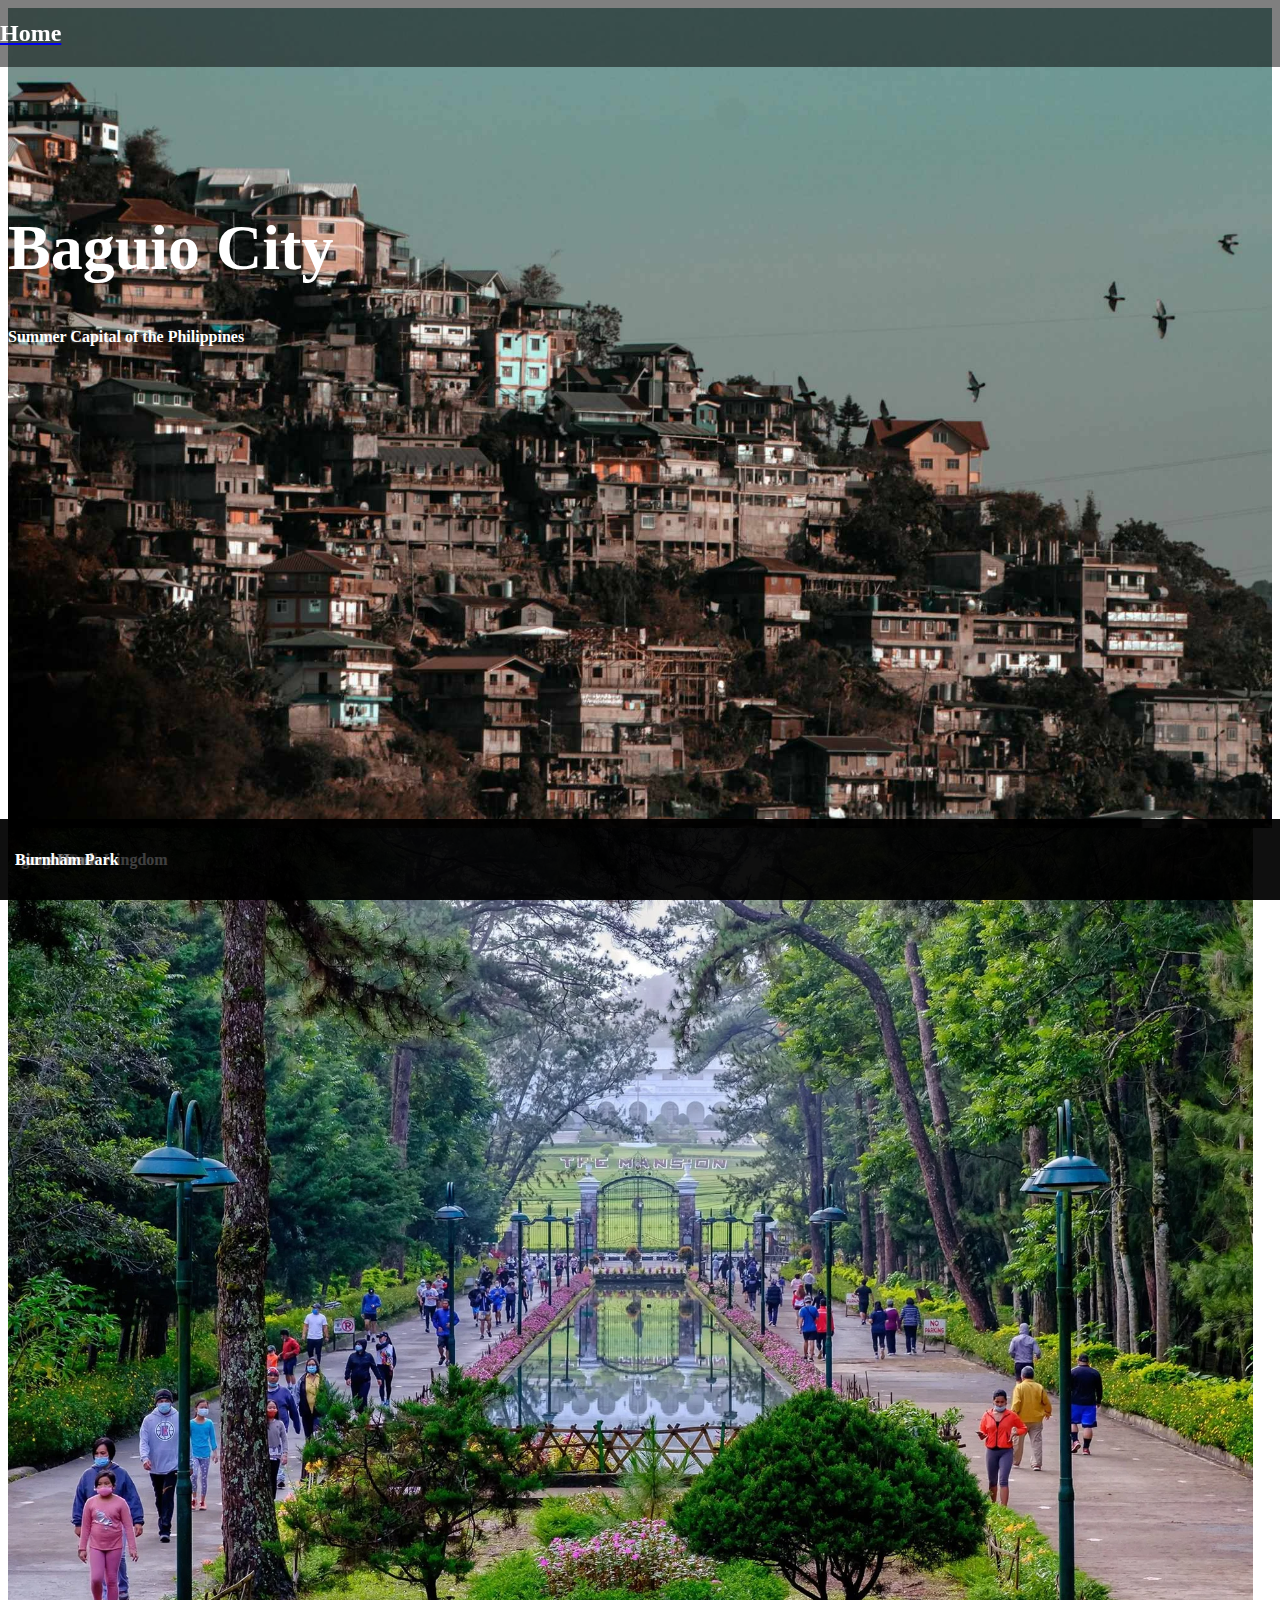
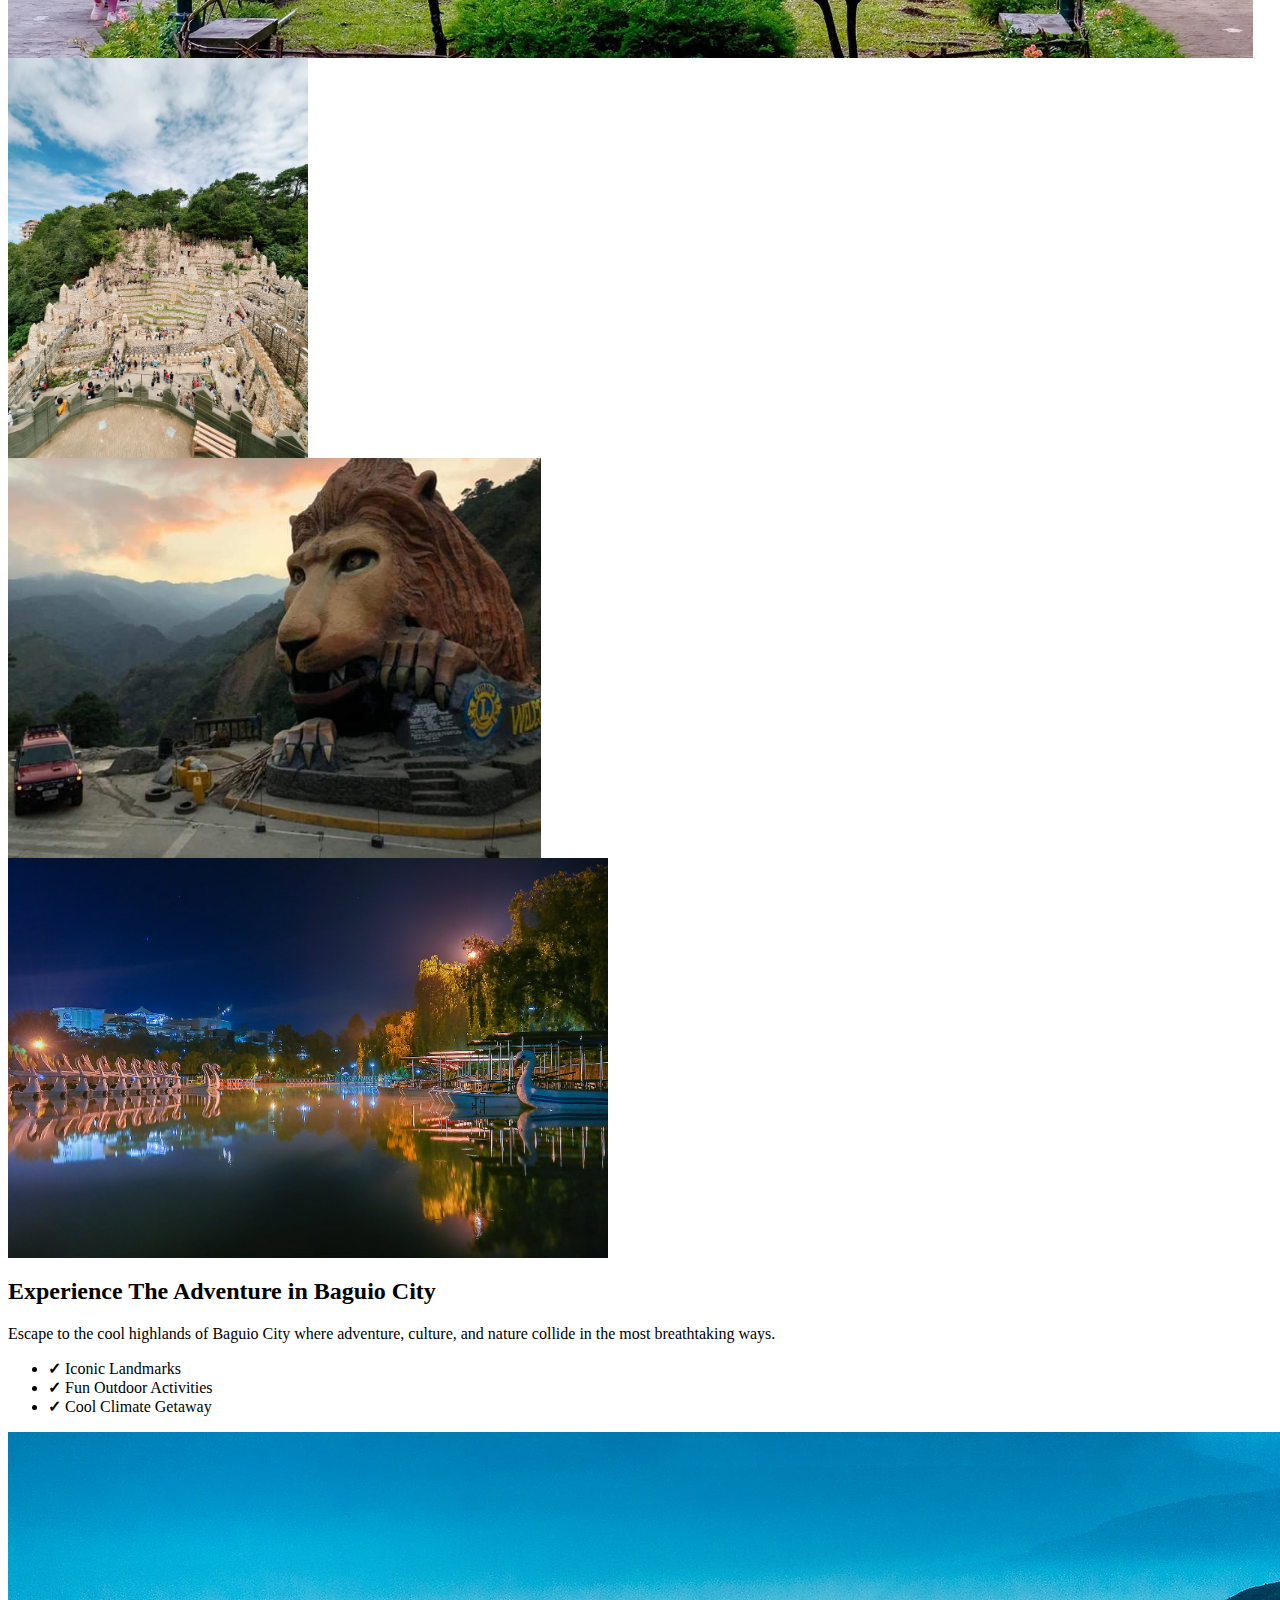
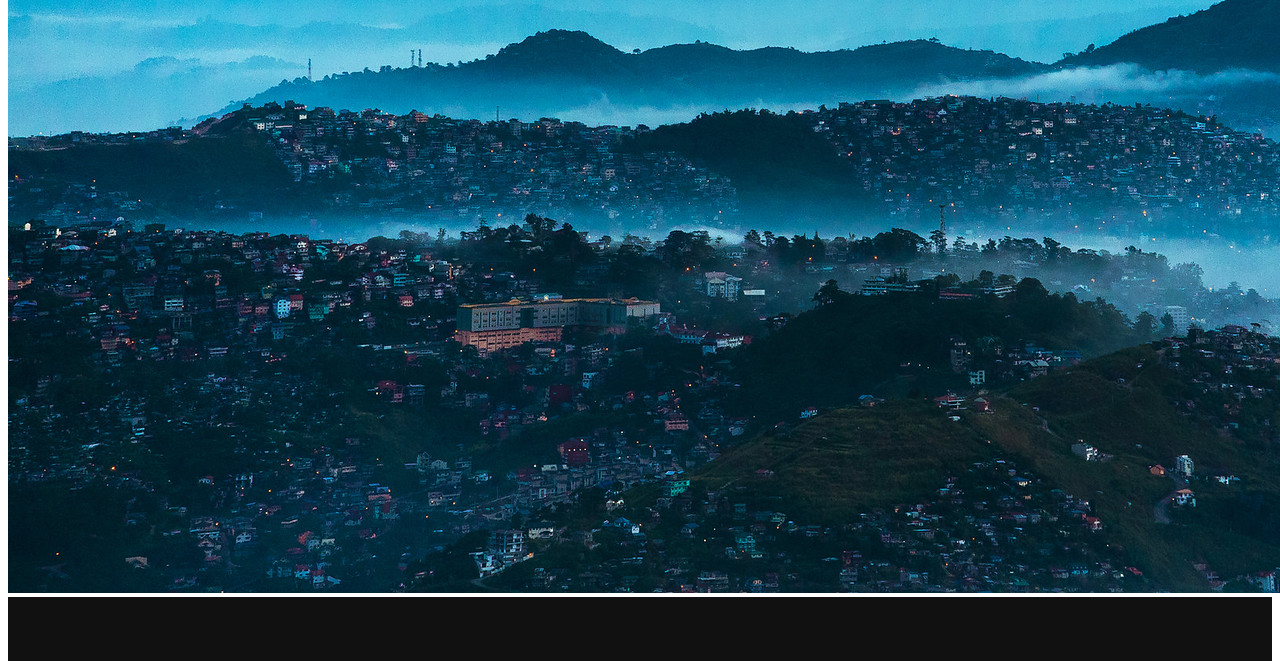
==== A05/index.html @ c4e064a0 "Add files via upload" ====
<!doctype html>
<html lang="en">

<head>
  <meta charset="utf-8">
  <meta name="viewport" content="width=device-width, initial-scale=1">
  <title>Baguio City</title>
  <link href="https://cdn.jsdelivr.net/npm/bootstrap@5.3.5/dist/css/bootstrap.min.css" rel="stylesheet"
    integrity="sha384-SgOJa3DmI69IUzQ2PVdRZhwQ+dy64/BUtbMJw1MZ8t5HZApcHrRKUc4W0kG879m7" crossorigin="anonymous">
  <link rel="stylesheet" href="style.css">
</head>

<body>

  <nav class="navbar ">
    <a href="../index.html" class="nav-link">
      <h2>Home</h2>
    </a>
  </nav>

  <section class="front-page">
    <div class="container">
      <h1>Baguio City</h1>
      <h4>Summer Capital of the Philippines</h4>
    </div>
  </section>

  <div class="container py-5">
    <div class="row">
      <div class="col-md-6">
        <div class="card shadow my-3 " style="height: 830px;">
          <img src="../img/wri.JPG" alt="" class="card-img img-fluid">
          <div class="info">
            <h4>Wright Park</h4>
          </div>
        </div>
      </div>
      <div class="col-md-6">
        <div class="row">
          <div class="col-md-6">
            <div class="card shadow my-3 " style="height: 400px;">
              <img src="../img/stone kingdom.jpg" alt="" class="card-img img-fluid">
              <div class="info p-2">
                <h4>Igorot Stone Kingdom</h4>
              </div>
            </div>
          </div>
          <div class="col-md-6">
            <div class="card shadow my-3 " style="height: 400px;">
              <img src="../img/lionhead.jpg" alt="" class="card-img img-fluid">
              <div class="info p-2">
                <h4>Lions Head</h4>
              </div>
            </div>
          </div>
        </div>
        <div class="col-12">
          <div class="card shadow my-3 " style="height: 400px;">
            <img src="../img/burnham.jpg" alt="">
            <div class="info p-2">
              <h4>Burnham Park</h4>
            </div>
          </div>
        </div>
      </div>
    </div>
  </div>

  <div class="container">
    <div class="row align-items-center">
      <div class="col-md-6">
        <h2>Experience The Adventure in Baguio City</h2>
        <p>Escape to the cool highlands of Baguio City where adventure, culture, and nature collide in the most
          breathtaking ways.</p>
        <ul class="list-unstyled">
          <li><strong>✓</strong> Iconic Landmarks</li>
          <li><strong>✓</strong> Fun Outdoor Activities</li>
          <li><strong>✓</strong> Cool Climate Getaway</li>
        </ul>
      </div>
      <div class="col-md-6">
        <img src="../img/bagui 2.jpg" class="img-fluid rounded-4" alt="adventure">
      </div>
    </div>
  </div>

  <div class="container-fluid mt-3" id="section-dark">
  </div>
  <script src="https://cdn.jsdelivr.net/npm/bootstrap@5.3.5/dist/js/bootstrap.bundle.min.js"
    integrity="sha384-k6d4wzSIapyDyv1kpU366/PK5hCdSbCRGRCMv+eplOQJWyd1fbcAu9OCUj5zNLiq"
    crossorigin="anonymous"></script>
</body>

</html>
---- A05/style.css ----
body {
     font-family: 'Georgia', serif;
}

.navbar {
  background-color: rgba(0, 0, 0, 0.5);
  position: fixed;
  top: 0;
  left: 0;
  width: 100%;
  z-index: 1000;
}
.navbar h2 {
  color: white;
}

.navbar h2:hover {
  color: gray;
}

.front-page {
  background-image: url(../img/bagui3.jpg);
  background-size: cover;
  background-position: center;
  background-repeat: no-repeat;
  padding: 160px 0;
  color: white;
  text-align: left;
  height: 500px;
}

.front-page h1 {
  font-size: 4rem;
  font-weight: bold;
}

.card-wrapper {
  position: relative;
  height: 830px;
  overflow: hidden;
}

.card {
  height: 100%;
}

.card img {
  height: 100%;
  object-fit: cover;
}

.info {
  position: absolute;
  bottom: 0;
  left: 0;
  width: 100%;
  background: rgba(0, 0, 0, 0.5);
  color: white;
  padding: 10px 15px;
}

#section-dark {
  background: #111;
  padding: 2rem 2rem;
  text-align: center;
}
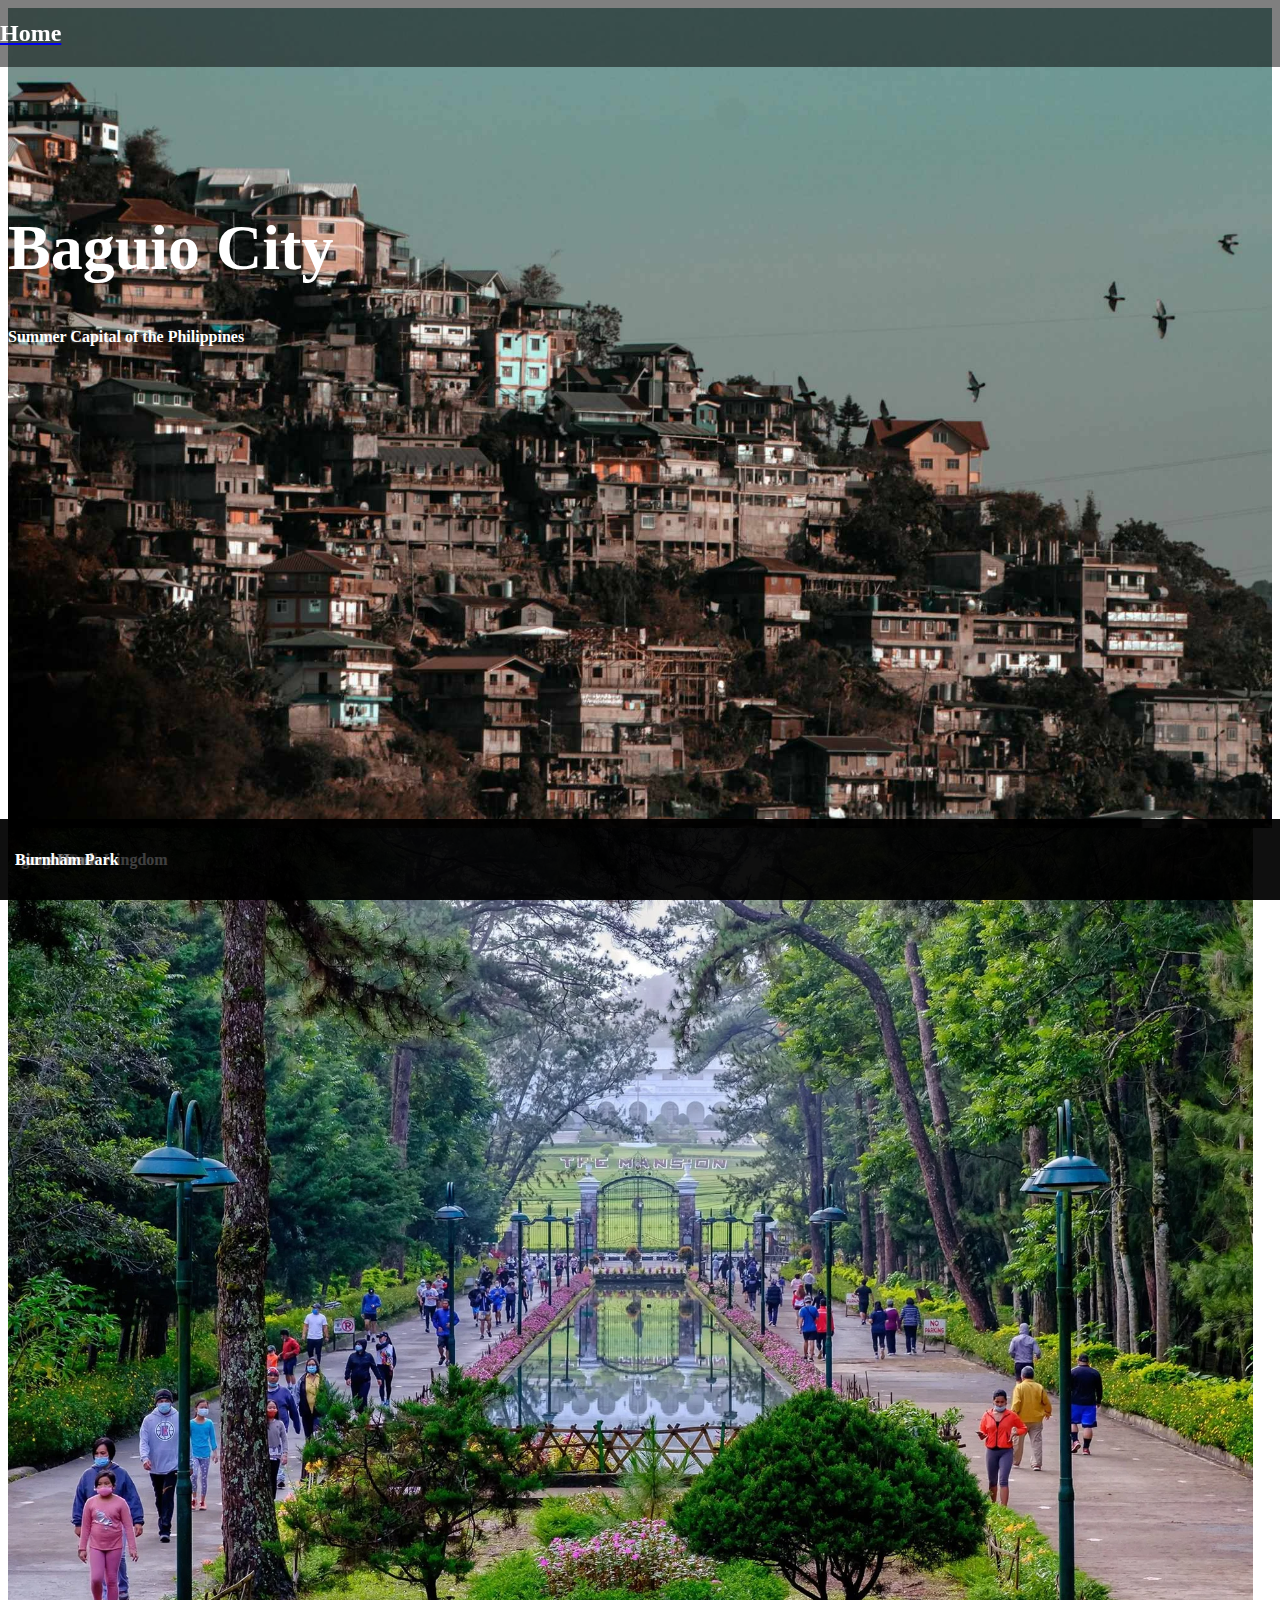
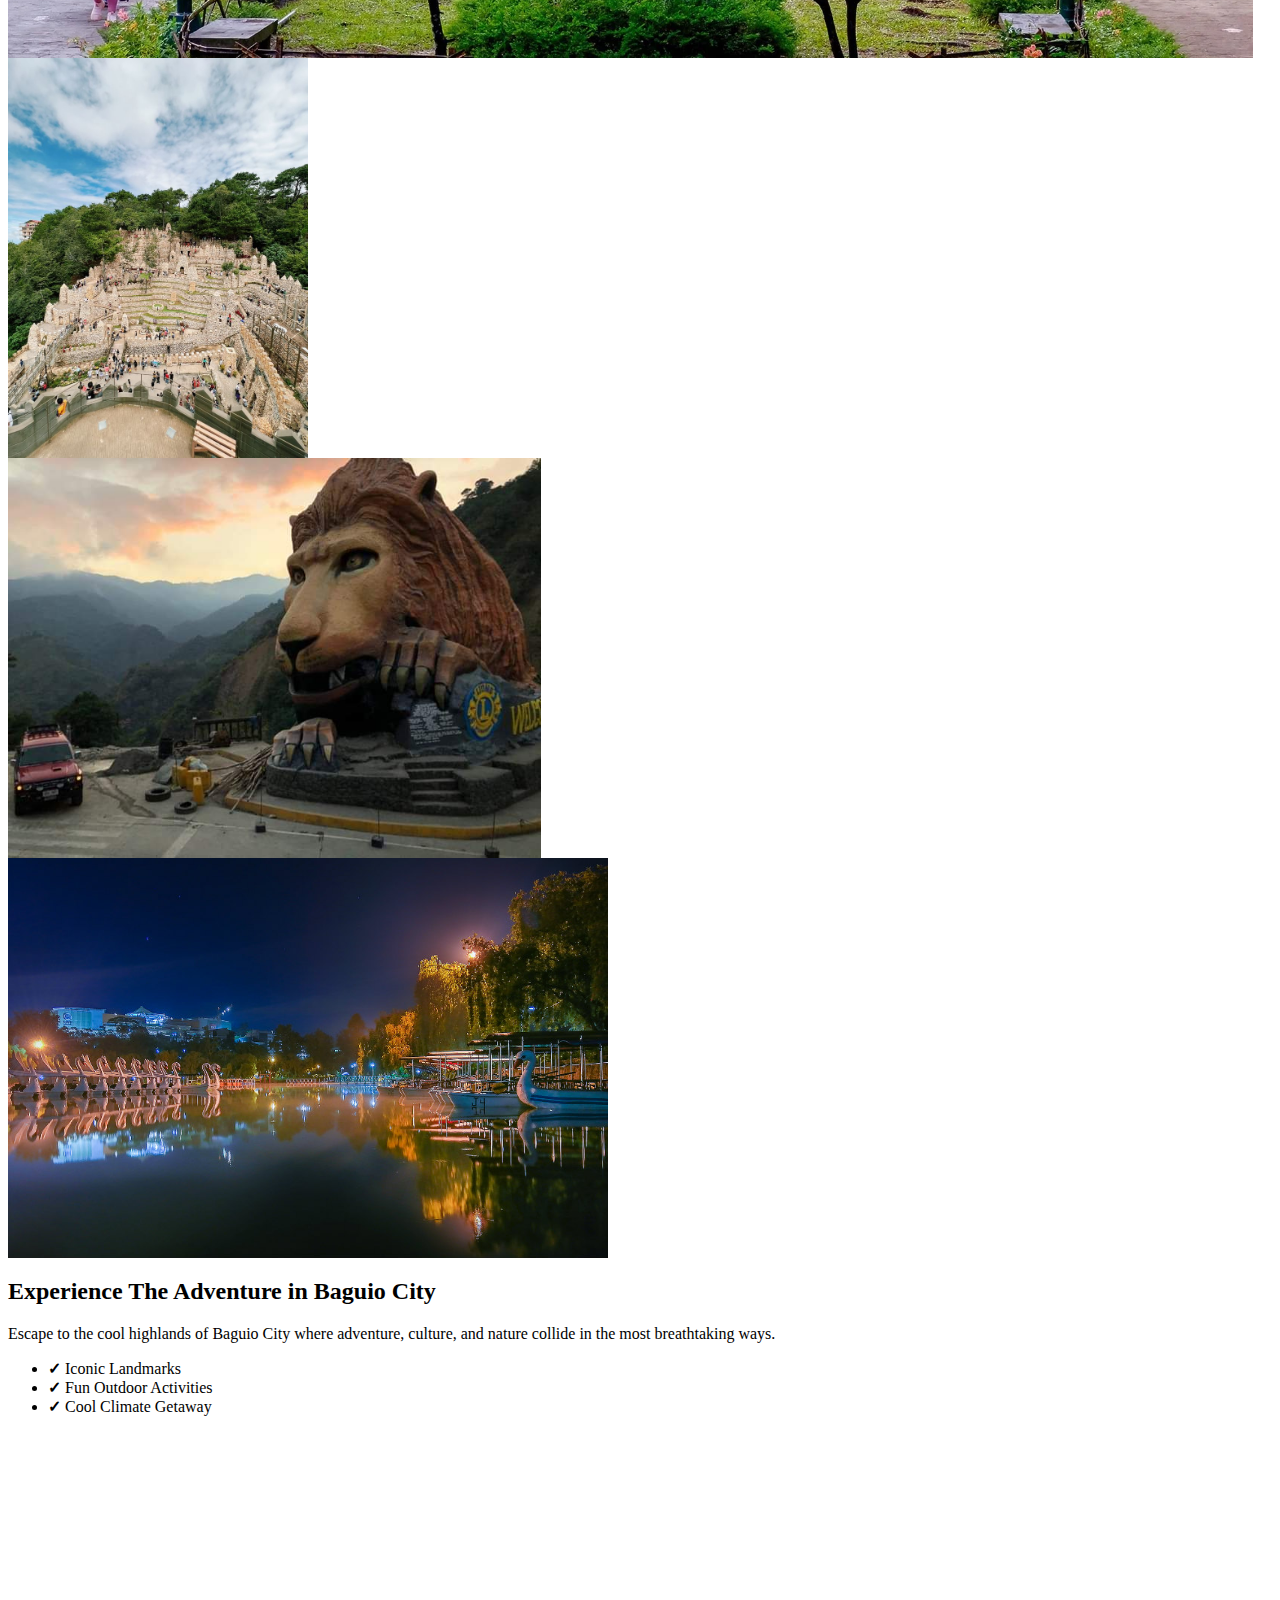
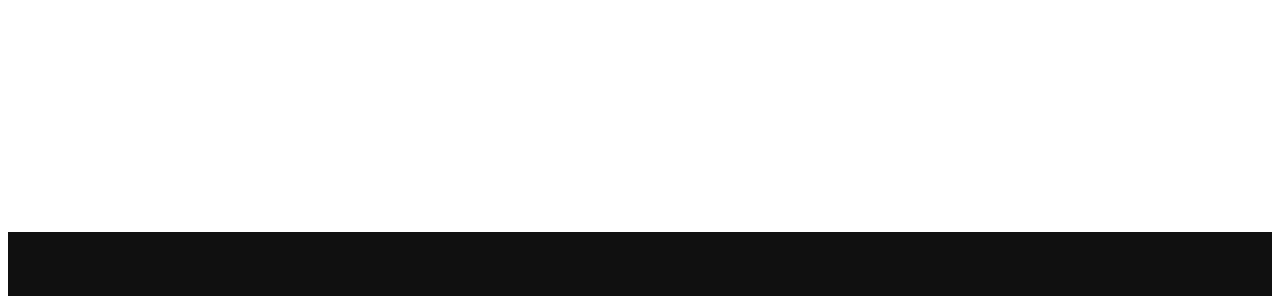
==== commit 61ff9995: "Add files via upload" ====
--- a/A05/index.html
+++ b/A05/index.html
@@ -79,10 +79,21 @@
         </ul>
       </div>
       <div class="col-md-6">
-        <img src="../img/bagui 2.jpg" class="img-fluid rounded-4" alt="adventure">
+        <div class="slideshow rounded-4">
+          <div class="slide-image">
+            <img src="../img/wrightparksh.jpg" alt="">
+          </div>
+          <div class="slide-image">
+            <img src="../img/bagui 2.jpg" alt="">
+          </div>
+          <div class="slide-image">
+            <img src="../img/baguiohouse.jpg" alt="">
+          </div>
+        </div>
       </div>
     </div>
   </div>
+
 
   <div class="container-fluid mt-3" id="section-dark">
   </div>
--- a/A05/style.css
+++ b/A05/style.css
@@ -49,6 +49,48 @@
   object-fit: cover;
 }
 
+.slideshow {
+  position: relative;
+  width: 100%;
+  height: 400px;
+  overflow: hidden;
+  border-radius: 1rem;
+}
+
+.slide-image {
+  position: absolute;
+  width: 100%;
+  height: 100%;
+  opacity: 0;
+  animation: fadeSlide 9s infinite;
+}
+
+.slide-image:nth-child(1) {
+  animation-delay: 0s;
+}
+.slide-image:nth-child(2) {
+  animation-delay: 3s;
+}
+.slide-image:nth-child(3) {
+  animation-delay: 6s;
+}
+
+.slide-image img {
+  width: 100%;
+  height: 100%;
+  object-fit: cover;
+  border-radius: 1rem;
+}
+
+@keyframes fadeSlide {
+  0% { opacity: 0; }
+  10% { opacity: 1; }
+  30% { opacity: 1; }
+  40% { opacity: 0; }
+  100% { opacity: 0; }
+}
+
+
 .info {
   position: absolute;
   bottom: 0;
